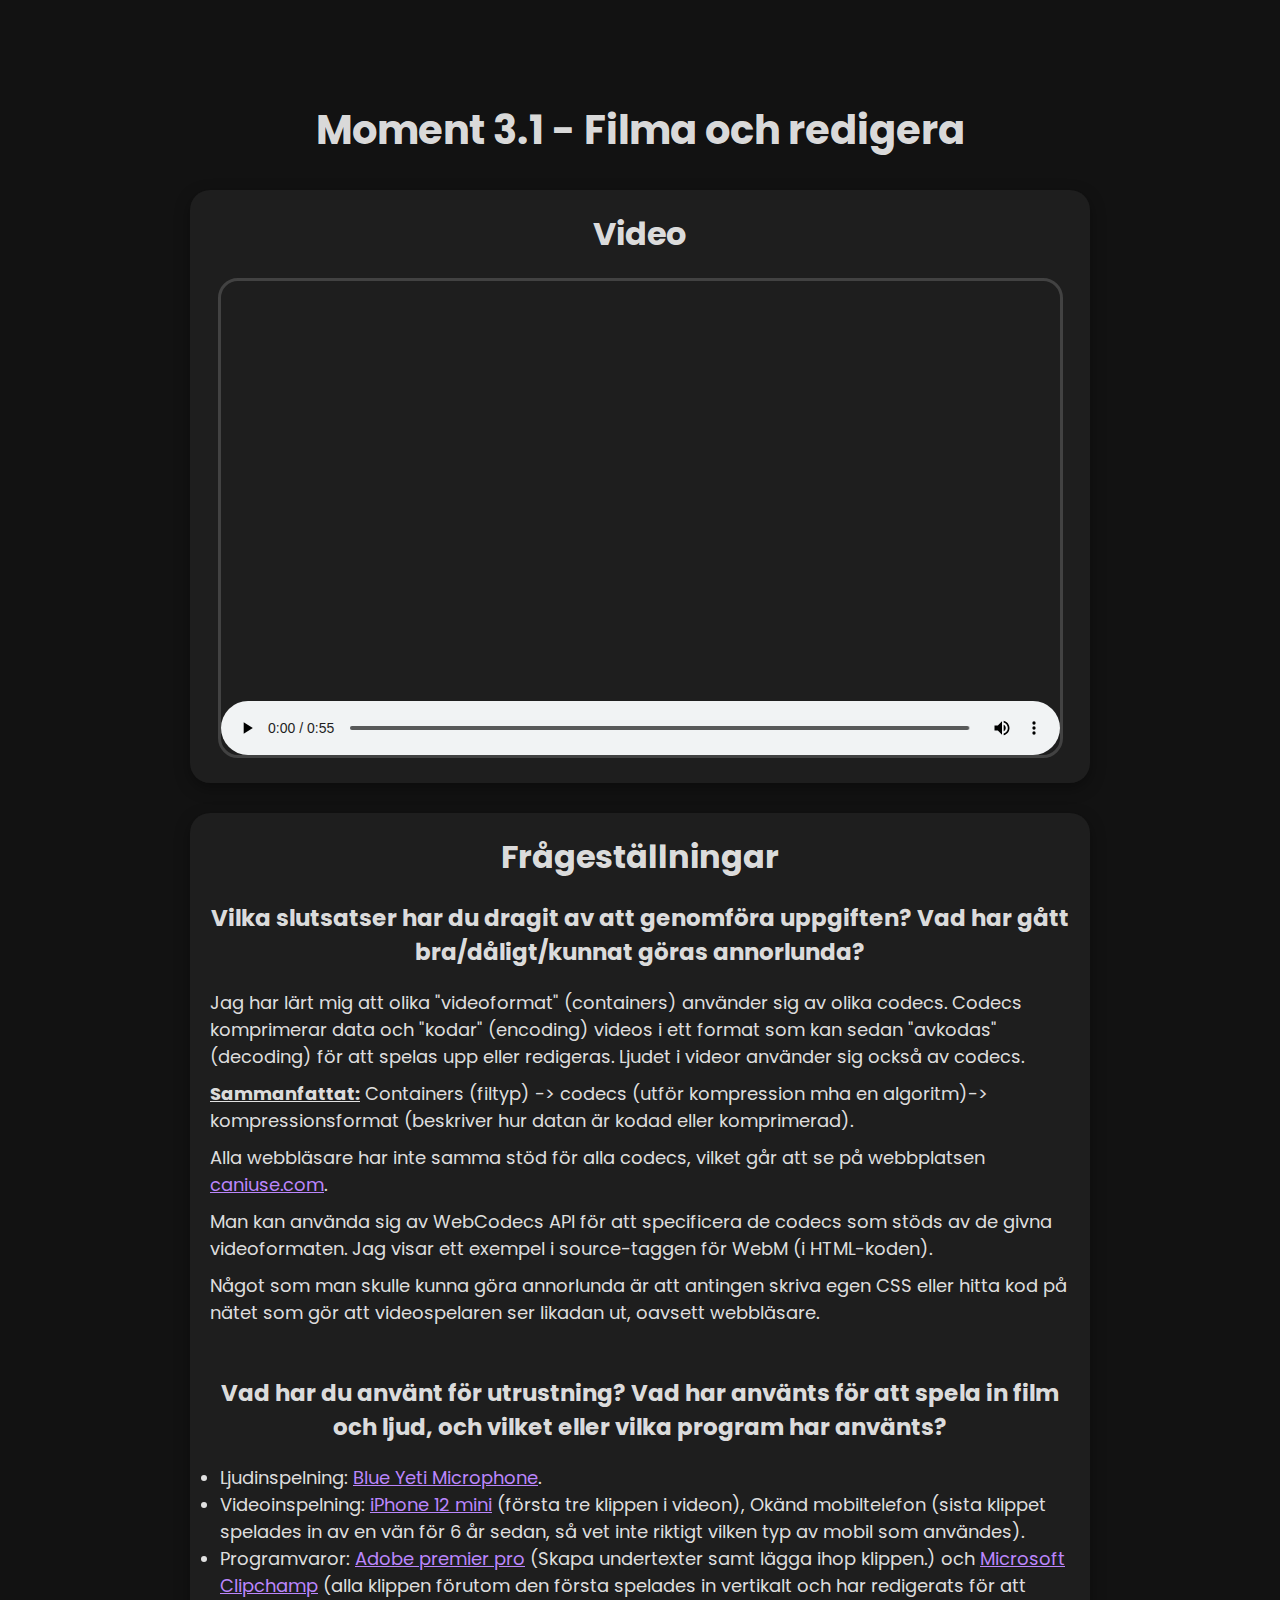
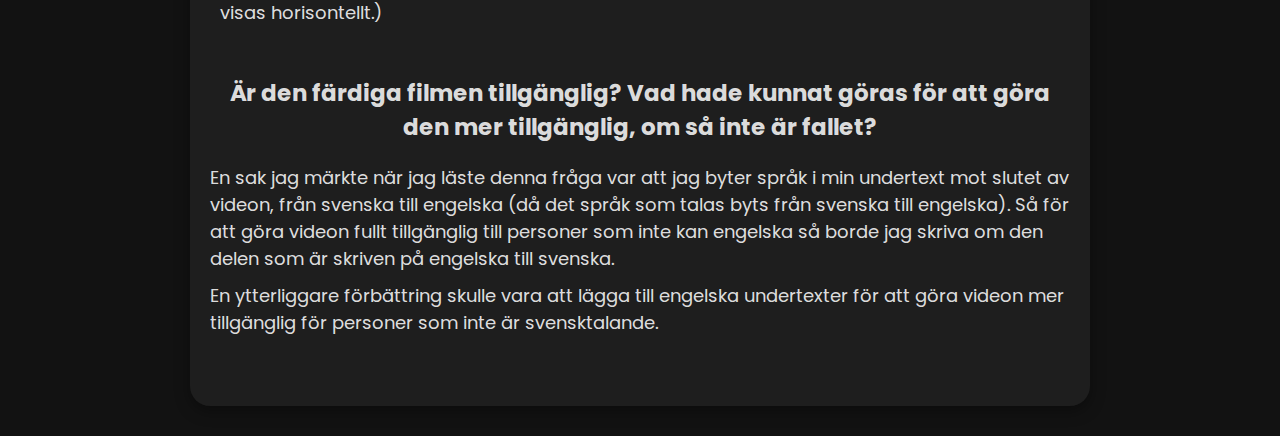
==== index.html @ f069f9e3 "Moment3.1" ====
<!DOCTYPE html>
<html lang="sv">
  <head>
    <meta charset="UTF-8" />
    <meta name="viewport" content="width=device-width, initial-scale=1.0" />
    <!-- Style sheets -->
    <link rel="stylesheet" href="style/style.css" />
    <!-- Google fonts-->
    <link rel="preconnect" href="https://fonts.googleapis.com" />
    <link rel="preconnect" href="https://fonts.gstatic.com" crossorigin />
    <link
      href="https://fonts.googleapis.com/css2?family=Poppins:wght@400;700&display=swap"
      rel="stylesheet"
    />
    <title>Moment 3 - Film för webb</title>
  </head>
  <body>
    <main>
      <h1>Moment 3.1 - Filma och redigera</h1>
      <section>
        <h2>Video</h2>
        <video width="854" height="480" controls>
          <source src="video/moment3.webm" type="video/webm;codecs="vp9, opus""
          />
          <source src="video/moment3.mp4" type="video/mp4" />
          <source src="video/moment3.ogv" type="video/ogg" />
          <!-- Audio only -->
          <source src="video/momem3.ogg" type="video/ogg" />
          <track
            label="Svenska"
            kind="subtitles"
            srclang="sv"
            src="video/undertext.vtt"
            default
          />
          Din webbläsare stöder ej video-formatet.
        </video>
      </section>
      <section>
        <h2>Frågeställningar</h2>
        <article>
          <h3>
            Vilka slutsatser har du dragit av att genomföra uppgiften? Vad har
            gått bra/dåligt/kunnat göras annorlunda?
          </h3>
          <p>
            Jag har lärt mig att olika "videoformat" (containers) använder sig
            av olika codecs. Codecs komprimerar data och "kodar" (encoding)
            videos i ett format som kan sedan "avkodas" (decoding) för att
            spelas upp eller redigeras. Ljudet i videor använder sig också av
            codecs.
          </p>
          <p>
            <span>Sammanfattat:</span> Containers (filtyp) -> codecs (utför
            kompression mha en algoritm)-> kompressionsformat (beskriver hur
            datan är kodad eller komprimerad).
          </p>
          <p>
            Alla webbläsare har inte samma stöd för alla codecs, vilket går att
            se på webbplatsen <a href="https://caniuse.com">caniuse.com</a>.
          </p>
          <p>
            Man kan använda sig av WebCodecs API för att specificera de codecs
            som stöds av de givna videoformaten. Jag visar ett exempel i
            source-taggen för WebM (i HTML-koden).
          </p>
          <p>
            Något som man skulle kunna göra annorlunda är att antingen skriva
            egen CSS eller hitta kod på nätet som gör att videospelaren ser
            likadan ut, oavsett webbläsare.
          </p>
        </article>
        <article>
          <h3>
            Vad har du använt för utrustning? Vad har använts för att spela in
            film och ljud, och vilket eller vilka program har använts?
          </h3>
          <ul>
            <li>
              Ljudinspelning:
              <a
                href="https://www.logitechg.com/sv-se/products/streaming-gear/yeti-premium-usb-microphone.988-000229.html"
                >Blue Yeti Microphone</a
              >.
            </li>
            <li>
              Videoinspelning:
              <a href="https://support.apple.com/sv-se/111877"
                >iPhone 12 mini</a
              >
              (första tre klippen i videon), Okänd mobiltelefon (sista klippet
              spelades in av en vän för 6 år sedan, så vet inte riktigt vilken
              typ av mobil som användes).
            </li>
            <li>
              Programvaror:
              <a
                href="https://www.adobe.com/se/products/premiere/campaign/pricing.html"
                >Adobe premier pro</a
              >
              (Skapa undertexter samt lägga ihop klippen.) och
              <a href="https://clipchamp.com/en/windows-video-editor/"
                >Microsoft Clipchamp</a
              >
              (alla klippen förutom den första spelades in vertikalt och har
              redigerats för att visas horisontellt.)
            </li>
          </ul>
        </article>
        <article>
          <h3>
            Är den färdiga filmen tillgänglig? Vad hade kunnat göras för att
            göra den mer tillgänglig, om så inte är fallet?
          </h3>
          <p>
            En sak jag märkte när jag läste denna fråga var att jag byter språk
            i min undertext mot slutet av videon, från svenska till engelska (då
            det språk som talas byts från svenska till engelska). Så för att
            göra videon fullt tillgänglig till personer som inte kan engelska så
            borde jag skriva om den delen som är skriven på engelska till
            svenska.
          </p>
          <p>
            En ytterliggare förbättring skulle vara att lägga till engelska
            undertexter för att göra videon mer tillgänglig för personer som
            inte är svensktalande.
          </p>
        </article>
      </section>
    </main>
  </body>
</html>
---- style/style.css ----
* {
  margin: 0;
  padding: 0;
  box-sizing: border-box;
}

html {
  font-size: 62.5%;
}

body {
  background-color: #121212;
  color: rgba(255, 255, 255, 0.87);
  font-family: "Poppins", serif;
  font-weight: 400;
}

main {
  width: 90rem;
  margin: 10rem auto auto auto;
  /* Horizontally align all elements */
  text-align: center;
}

section {
  margin: 3rem 0;
  padding: 2rem;
  background-color: rgba(255, 255, 255, 0.05);
  border-radius: 2rem;
  box-shadow: rgba(0, 0, 0, 0.35) 0px 5px 15px;
}

article {
  margin-bottom: 5rem;
}

video {
  border: solid rgba(255, 255, 255, 0.16);
  width: 84.5rem;
  object-fit: cover;
  border-radius: 2rem;
}

h1 {
  font-size: 4rem;
}

h2 {
  font-size: 3.2rem;
  margin-bottom: 2rem;
}

h3 {
  font-size: 2.3rem;
  margin-bottom: 2rem;
}

p {
  text-align: start;
  font-size: 1.8rem;
  margin: 1rem 0;
  line-height: 2.7rem;
}

span {
  text-decoration: underline;
  font-weight: 700;
}

a {
  color: #bb86fc;
}

ul {
  text-align: start;
  margin-left: 1rem;
}

li {
  font-size: 1.8rem;
  line-height: 2.7rem;
}
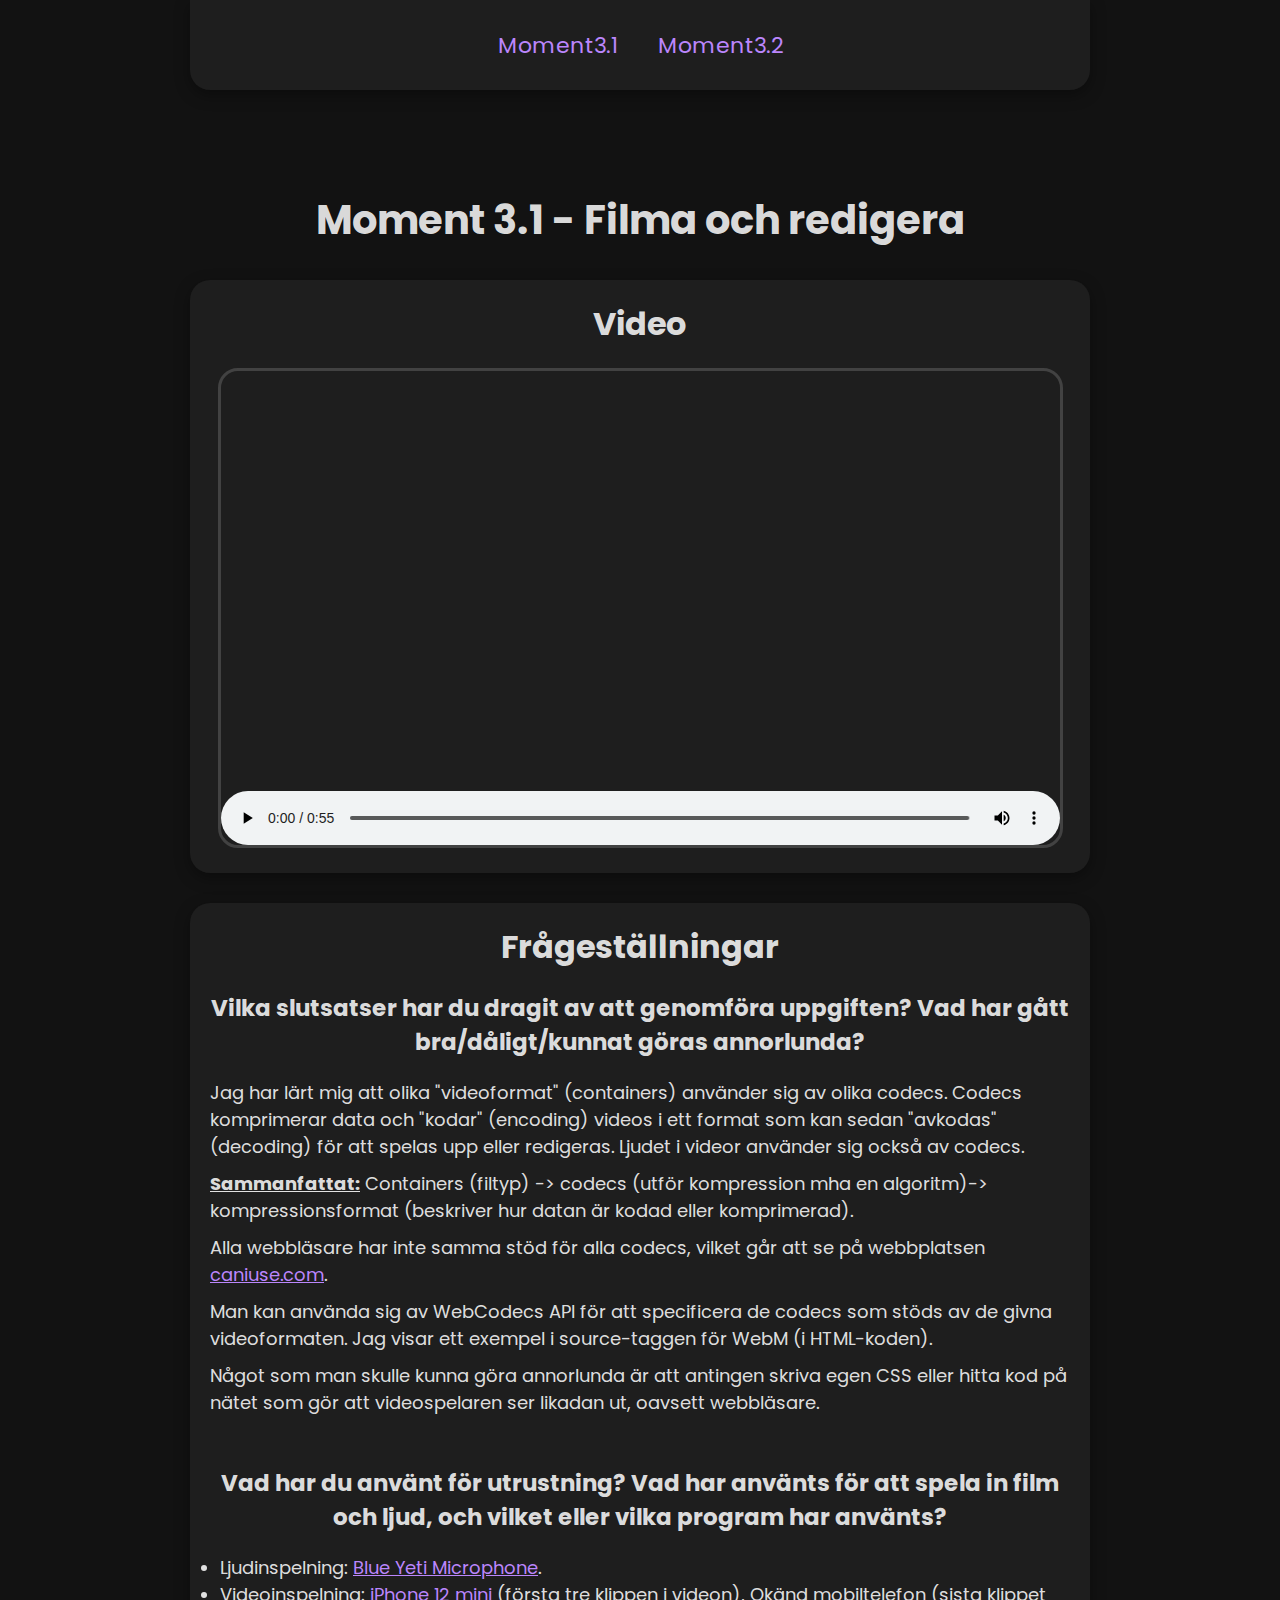
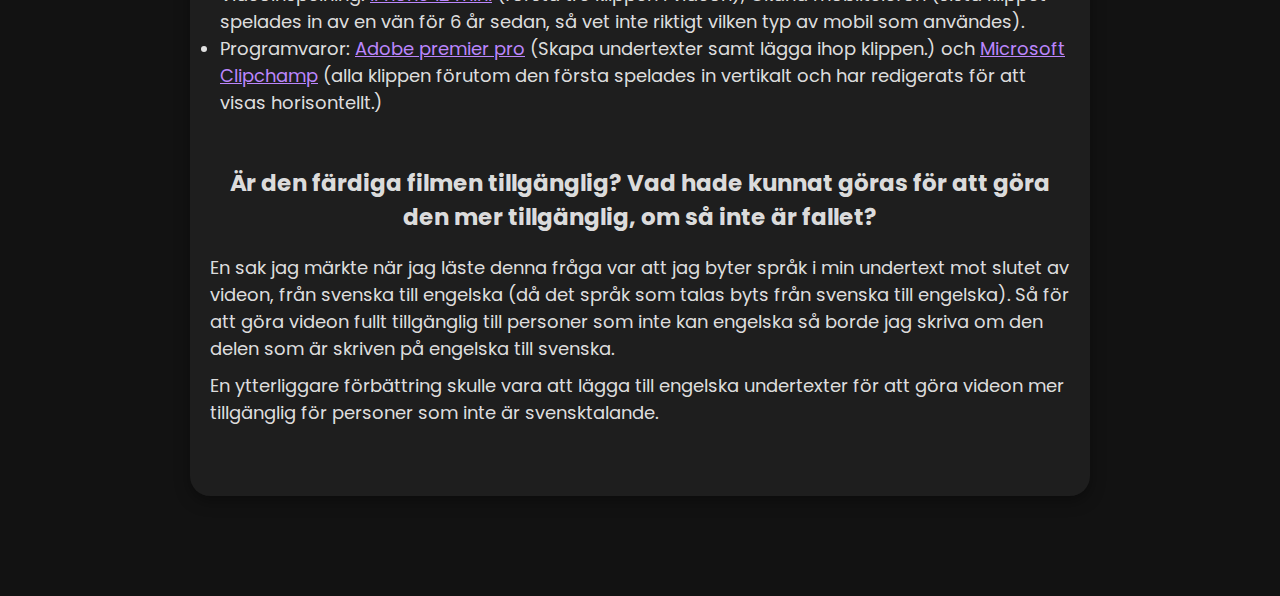
==== commit fe1b0063: "Moment3.2" ====
--- a/index.html
+++ b/index.html
@@ -15,17 +15,25 @@
     <title>Moment 3 - Film för webb</title>
   </head>
   <body>
+    <header>
+      <nav>
+        <ul class="navlinks">
+          <li><a href="index.html">Moment3.1</a></li>
+          <li><a href="moment3.2/moment3.2.html">Moment3.2</a></li>
+        </ul>
+      </nav>
+    </header>
     <main>
       <h1>Moment 3.1 - Filma och redigera</h1>
       <section>
         <h2>Video</h2>
-        <video width="854" height="480" controls>
+        <video id="moment3_1-video" width="854" height="480" controls>
           <source src="video/moment3.webm" type="video/webm;codecs="vp9, opus""
           />
           <source src="video/moment3.mp4" type="video/mp4" />
           <source src="video/moment3.ogv" type="video/ogg" />
           <!-- Audio only -->
-          <source src="video/momem3.ogg" type="video/ogg" />
+          <source src="video/moment3.ogg" type="video/ogg" />
           <track
             label="Svenska"
             kind="subtitles"
@@ -75,7 +83,7 @@
             Vad har du använt för utrustning? Vad har använts för att spela in
             film och ljud, och vilket eller vilka program har använts?
           </h3>
-          <ul>
+          <ul class="list">
             <li>
               Ljudinspelning:
               <a
--- a/style/style.css
+++ b/style/style.css
@@ -15,9 +15,44 @@
   font-weight: 400;
 }
 
+/* Header */
+
+header {
+  width: 90rem;
+  min-height: 10vh;
+  margin: auto;
+  background-color: rgba(255, 255, 255, 0.05);
+  box-shadow: rgba(0, 0, 0, 0.35) 0px 5px 15px;
+  border-bottom-left-radius: 2rem;
+  border-bottom-right-radius: 2rem;
+  display: flex;
+  align-items: center;
+  justify-content: center;
+}
+
+ul.navlinks {
+  display: flex;
+  align-items: center;
+  justify-content: center;
+  flex-direction: row;
+}
+
+ul.navlinks li a {
+  text-decoration: none;
+  color: #bb86fc;
+}
+
+ul.navlinks li {
+  list-style: none;
+  margin: 0rem 2rem;
+  font-size: 2.2rem;
+}
+
+/* Styling Page Moment 3.1 */
+
 main {
   width: 90rem;
-  margin: 10rem auto auto auto;
+  margin: 10rem auto;
   /* Horizontally align all elements */
   text-align: center;
 }
@@ -34,7 +69,7 @@
   margin-bottom: 5rem;
 }
 
-video {
+#moment3_1-video {
   border: solid rgba(255, 255, 255, 0.16);
   width: 84.5rem;
   object-fit: cover;
@@ -71,7 +106,7 @@
   color: #bb86fc;
 }
 
-ul {
+ul.list {
   text-align: start;
   margin-left: 1rem;
 }
